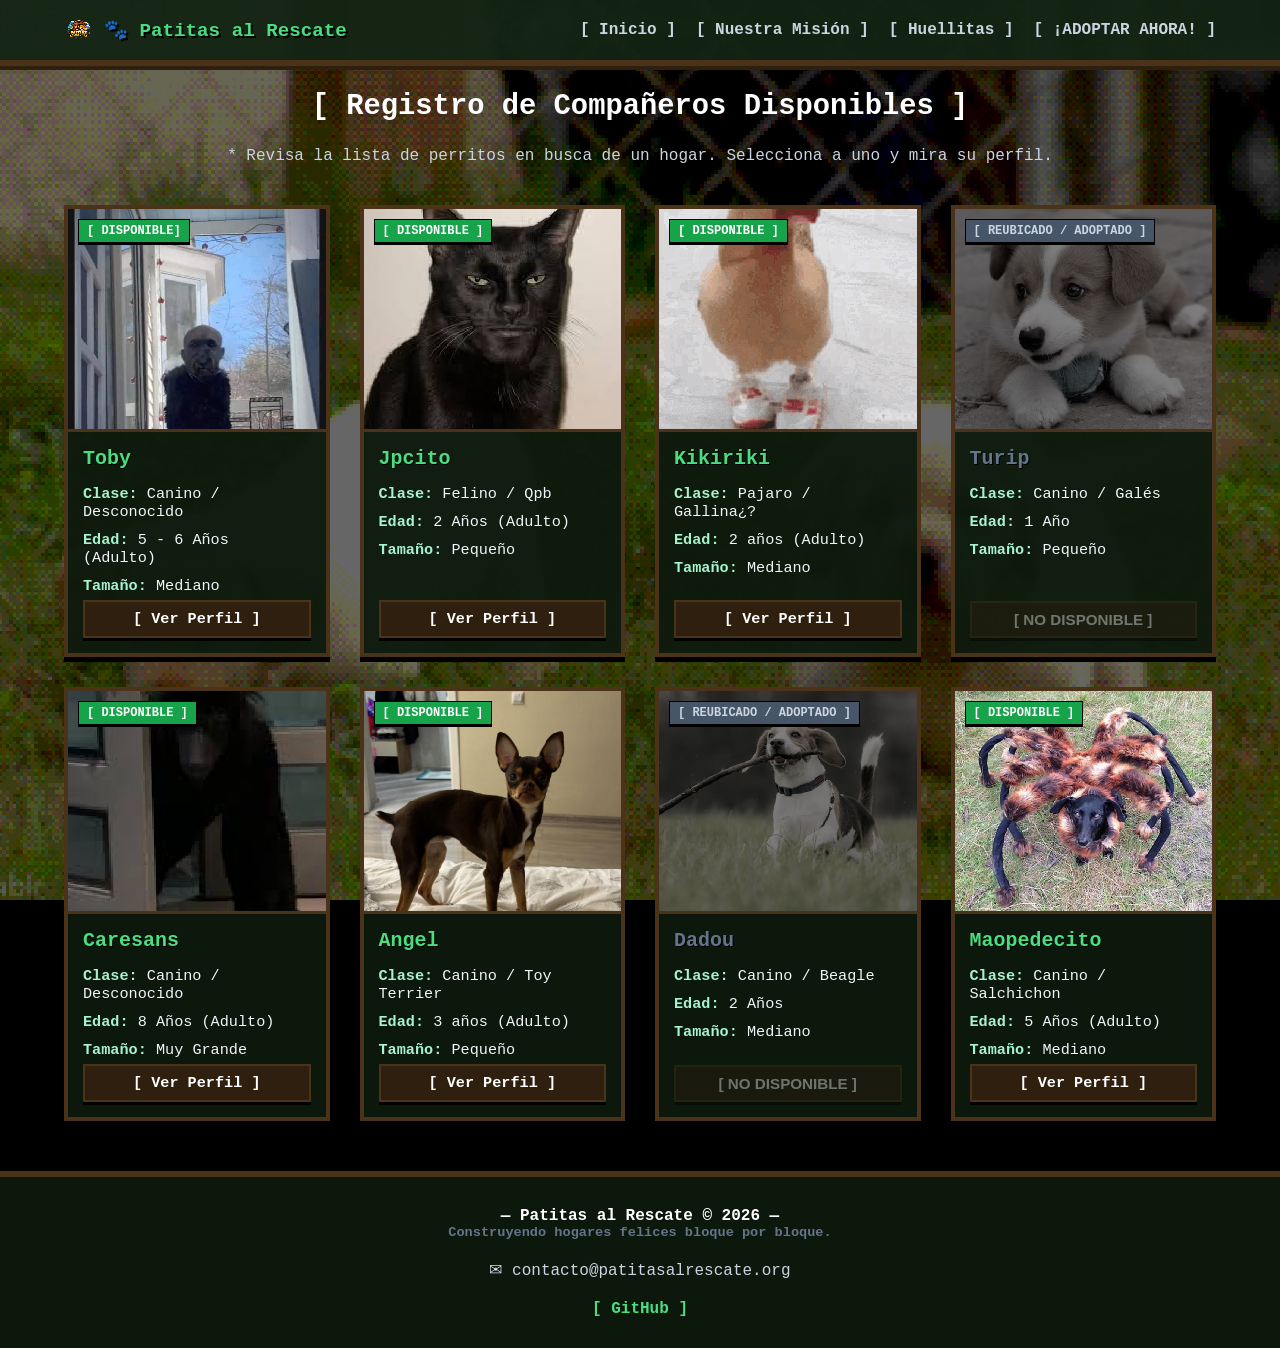
==== adopciones.html @ db3c3951 "feat: adding the pet catalog" ====
<!DOCTYPE html>
<html lang="es">
<head>
    <meta charset="UTF-8">
    <meta name="viewport" content="width=device-width, initial-scale=1.0">
    <title>Catálogo de Adopciones - Patitas al Rescate</title>
    <link rel="stylesheet" href="css/styleadopt.css">
</head>
<body>

    <nav class="navbar">
        <div class="logo-container">
            <a class="logo" href="index.html">
                <img class="nav-icon" src="media/img/icono.jpg" alt="Icono">
                🐾 Patitas al Rescate
            </a>
        </div>
        <div class="nav-links">
            <a href="index.html">[ Inicio ]</a>
            <a href="index.html#misiones">[ Nuestra Misión ]</a>
            <a href="adopciones.html">[ Huellitas ]</a>
            <a class="btn-retro" href="adopciones.html">[ ¡ADOPTAR AHORA! ]</a>
        </div>
    </nav>

    <main class="perfil-main-box">

        <section class="rpg-box" style="margin-bottom: 30px; text-align: center;">
            <h1 class="rpg-title" style="font-size: 1.8rem;">[ Registro de Compañeros Disponibles ]</h1>
            <p class="dialogo-rpg" style="text-align: center; color: #cbd5e1;">
                * Revisa la lista de perritos en busca de un hogar. Selecciona a uno y mira su perfil.
            </p>
        </section>

        <section class="catalogo-grid">

            <article class="tarjeta-rpg disponible">
                <div class="badge-estado status-disponible">[ DISPONIBLE]</div>
                <div class="tarjeta-img-box">
                    <img src="media/img/tobyfuera.jpg" alt="Toby">
                </div>
                <div class="tarjeta-info">
                    <h3 class="pet-name">Toby</h3>
                    <p class="pet-stat"><strong>Clase:</strong> Canino / Desconocido</p>
                    <p class="pet-stat"><strong>Edad:</strong> 5 - 6 Años (Adulto)</p>
                    <p class="pet-stat"><strong>Tamaño:</strong> Mediano</p>
                    <a href="perfil.html" class="btn-tarjeta-quest">[ Ver Perfil ]</a>
                </div>
            </article>

            <article class="tarjeta-rpg disponible">
                <div class="badge-estado status-disponible">[ DISPONIBLE ]</div>
                <div class="tarjeta-img-box">
                    <img src="media/img/Jpcito.jpeg" alt="Jotapecito">
                </div>
                <div class="tarjeta-info">
                    <h3 class="pet-name">Jpcito</h3>
                    <p class="pet-stat"><strong>Clase:</strong> Felino / Qpb</p>
                    <p class="pet-stat"><strong>Edad:</strong> 2 Años (Adulto)</p>
                    <p class="pet-stat"><strong>Tamaño:</strong> Pequeño</p>
                    <a href="perfil.html" class="btn-tarjeta-quest">[ Ver Perfil ]</a>
                </div>
            </article>

            <article class="tarjeta-rpg disponible">
                <div class="badge-estado status-disponible">[ DISPONIBLE ]</div>
                <div class="tarjeta-img-box">
                    <img src="media/img/Kikiriki2.gif" alt="Kikiriki">
                </div>
                <div class="tarjeta-info">
                    <h3 class="pet-name">Kikiriki</h3>
                    <p class="pet-stat"><strong>Clase:</strong> Pajaro / Gallina¿?</p>
                    <p class="pet-stat"><strong>Edad:</strong> 2 años (Adulto)</p>
                    <p class="pet-stat"><strong>Tamaño:</strong> Mediano</p>
                    <a href="perfil.html" class="btn-tarjeta-quest">[ Ver Perfil ]</a>
                </div>
            </article>

            <article class="tarjeta-rpg adoptado">
                <div class="badge-estado status-adoptado">[ REUBICADO / ADOPTADO ]</div>
                <div class="tarjeta-img-box img-blur">
                    <img src="media/img/Turip.jpg" alt="Kira">
                </div>
                <div class="tarjeta-info">
                    <h3 class="pet-name" style="color: #64748b;">Turip</h3>
                    <p class="pet-stat"><strong>Clase:</strong> Canino / Galés</p>
                    <p class="pet-stat"><strong>Edad:</strong> 1 Año</p>
                    <p class="pet-stat"><strong>Tamaño:</strong> Pequeño</p>
                    <button class="btn-tarjeta-quest" disabled style="opacity: 0.4; cursor: not-allowed;">[ NO DISPONIBLE ]</button>
                </div>
            </article>

            <article class="tarjeta-rpg disponible">
                <div class="badge-estado status-disponible">[ DISPONIBLE ]</div>
                <div class="tarjeta-img-box">
                    <img src="media/img/caresans.jpeg" alt="caresans">
                </div>
                <div class="tarjeta-info">
                    <h3 class="pet-name">Caresans</h3>
                    <p class="pet-stat"><strong>Clase:</strong> Canino / Desconocido</p>
                    <p class="pet-stat"><strong>Edad:</strong> 8 Años (Adulto)</p>
                    <p class="pet-stat"><strong>Tamaño:</strong> Muy Grande</p>
                    <a href="perfil.html" class="btn-tarjeta-quest">[ Ver Perfil ]</a>
                </div>
            </article>

            <article class="tarjeta-rpg disponible">
                <div class="badge-estado status-disponible">[ DISPONIBLE ]</div>
                <div class="tarjeta-img-box">
                    <img src="media/img/Angel.png" alt="Angel">
                </div>
                <div class="tarjeta-info">
                    <h3 class="pet-name">Angel</h3>
                    <p class="pet-stat"><strong>Clase:</strong> Canino / Toy Terrier</p>
                    <p class="pet-stat"><strong>Edad:</strong> 3 años (Adulto)</p>
                    <p class="pet-stat"><strong>Tamaño:</strong> Pequeño</p>
                    <a href="perfil.html" class="btn-tarjeta-quest">[ Ver Perfil ]</a>
                </div>
            </article>

            <article class="tarjeta-rpg adoptado">
                <div class="badge-estado status-adoptado">[ REUBICADO / ADOPTADO ]</div>
                <div class="tarjeta-img-box img-blur">
                    <img src="media/img/Dadou.jpg" alt="Dadou">
                </div>
                <div class="tarjeta-info">
                    <h3 class="pet-name" style="color: #64748b;">Dadou</h3>
                    <p class="pet-stat"><strong>Clase:</strong> Canino / Beagle</p>
                    <p class="pet-stat"><strong>Edad:</strong> 2 Años</p>
                    <p class="pet-stat"><strong>Tamaño:</strong> Mediano</p>
                    <button class="btn-tarjeta-quest" disabled style="opacity: 0.4; cursor: not-allowed;">[ NO DISPONIBLE ]</button>
                </div>
            </article>

            <article class="tarjeta-rpg disponible">
                <div class="badge-estado status-disponible">[ DISPONIBLE ]</div>
                <div class="tarjeta-img-box">
                    <img src="media/img/Maopedecito.jpg" alt="Pelusa">
                </div>
                <div class="tarjeta-info">
                    <h3 class="pet-name">Maopedecito</h3>
                    <p class="pet-stat"><strong>Clase:</strong> Canino / Salchichon</p>
                    <p class="pet-stat"><strong>Edad:</strong> 5 Años (Adulto)</p>
                    <p class="pet-stat"><strong>Tamaño:</strong> Mediano</p>
                    <a href="perfil.html" class="btn-tarjeta-quest">[ Ver Perfil ]</a>
                </div>
            </article>

        </section>
    </main>

    <footer class="footer">
        <div class="footer-content">
            <div class="footer-brand">
                <p>— Patitas al Rescate © 2026 —</p>
                <p class="footer-slogan">Construyendo hogares felices bloque por bloque.</p>
            </div>
            <div class="footer-contact">
                <p>✉ contacto@patitasalrescate.org</p>
            </div>
            <div class="footer-links">
                <a href="https://github.com" target="_blank">[ GitHub ]</a>
            </div>
        </div>
    </footer>

</body>
</html>
---- css/styleadopt.css ----
.catalogo-grid {
    display: grid;
    grid-template-columns: 1fr; 
    gap: 30px;
    width: 90%;
    max-width: 1200px;
    margin: 40px auto;
    box-sizing: border-box;
}

body {
    margin: 0;
    padding: 0;
    font-family: 'Courier New', Courier, monospace;
    background-color: #000000;
    background-image: linear-gradient(rgba(0, 0, 0, 0.6), rgba(0, 0, 0, 0.6)), url('../media/img/fondo.gif');
    background-size: cover;
    background-position: center;
    background-repeat: no-repeat;
    background-attachment: fixed;
    color: #ffffff;
    image-rendering: pixelated;
}

.navbar {
    position: sticky;
    top: 0;
    width: 100%;
    box-sizing: border-box;
    display: flex;
    justify-content: space-between;
    align-items: center;
    padding: 15px 5%;
    background-color: rgba(20, 36, 20, 0.95);
    border-bottom: 6px solid #4a3319;
    box-shadow: 0 4px 0 #2e1f0f;
    z-index: 100;
}

.logo {
    display: flex;
    align-items: center;
    color: #4ade80;
    font-weight: bold;
    text-decoration: none;
    font-size: 1.2rem;
    text-shadow: 2px 2px 0px #000;
}

.nav-icon {
    width: 30px;
    height: 30px;
    object-fit: contain;
    margin-right: 10px;
}

.nav-links {
    display: flex;
    gap: 20px;
}

.nav-links a {
    color: #cbd5e1;
    text-decoration: none;
    font-weight: bold;
}

.nav-links a:hover {
    color: #22c55e;
    text-shadow: 1px 1px 0px #000;
}

@media (min-width: 600px) {
    .catalogo-grid {
        grid-template-columns: repeat(2, 1fr);
    }
}

@media (min-width: 900px) {
    .catalogo-grid {
        grid-template-columns: repeat(3, 1fr);
    }
}

@media (min-width: 1200px) {
    .catalogo-grid {
        grid-template-columns: repeat(4, 1fr);
    }
}

.tarjeta-rpg {
    background-color: rgba(13, 26, 13, 0.95);
    border: 4px solid #4a3319;
    box-shadow: 0 5px 0 #000;
    position: relative;
    display: flex;
    flex-direction: column;
    overflow: hidden;
    transition: transform 0.2s ease;
}

.tarjeta-rpg:hover {
    transform: translateY(-4px); 
    border-color: #654321;
}

.tarjeta-img-box {
    width: 100%;
    height: 220px;
    overflow: hidden;
    border-bottom: 3px solid #4a3319;
    background-color: #000;
    display: flex;
    justify-content: center;
    align-items: center;
}

.tarjeta-img-box img {
    width: 100%;
    height: 100%;
    object-fit: cover;
}

.img-blur img {
    filter: grayscale(80%) brightness(50%);
}

.tarjeta-info {
    padding: 15px;
    display: flex;
    flex-direction: column;
    flex-grow: 1;
}

.pet-name {
    color: #4ade80;
    font-size: 1.25rem;
    margin: 0 0 10px 0;
    text-shadow: 1px 1px 0 #000;
}

.pet-stat {
    margin: 5px 0;
    font-size: 0.95rem;
    color: #f1f5f9;
}

.pet-stat strong {
    color: #a7f3d0;
}

.btn-tarjeta-quest {
    margin-top: auto; 
    background-color: #2e1f0f;
    color: #ffffff;
    border: 2px solid #4a3319;
    padding: 8px;
    text-align: center;
    text-decoration: none;
    font-size: 0.95rem;
    font-weight: bold;
    display: block;
    box-shadow: 0 3px 0 #000;
    cursor: pointer;
}

.btn-tarjeta-quest:hover:not(:disabled) {
    background-color: #4a3319;
    color: #4ade80;
}

.badge-estado {
    position: absolute;
    top: 10px;
    left: 10px;
    z-index: 10;
    padding: 4px 8px;
    font-size: 0.75rem;
    font-weight: bold;
    box-shadow: 0 2px 0 #000;
    border: 1px solid #000;
}

.status-disponible {
    background-color: #16a34a;
    color: #fff;
}

.status-adoptado {
    background-color: #475569;
    color: #cbd5e1;
}

.footer {
    margin-top: 50px;
    padding: 30px 5%;
    background-color: rgba(13, 26, 13, 0.95);
    border-top: 6px solid #4a3319;
    box-shadow: 0 -4px 0 rgba(0,0,0,0.5);
}

.footer-content {
    max-width: 800px;
    margin: 0 auto;
    display: flex;
    flex-direction: column;
    align-items: center;
    gap: 20px;
    text-align: center;
}

.footer-brand p { margin: 0; font-weight: bold; }
.footer-slogan { color: #64748b; font-size: 0.85rem; margin-top: 5px; }
.footer-contact p { margin: 0; color: #cbd5e1; }
.footer-links a { color: #4ade80; text-decoration: none; font-weight: bold; }
.footer-links a:hover { color: #ffffff; }

@media (max-width: 600px) {
    .navbar { flex-direction: column; gap: 15px; text-align: center; }
    .nav-links { flex-wrap: wrap; justify-content: center; }
}
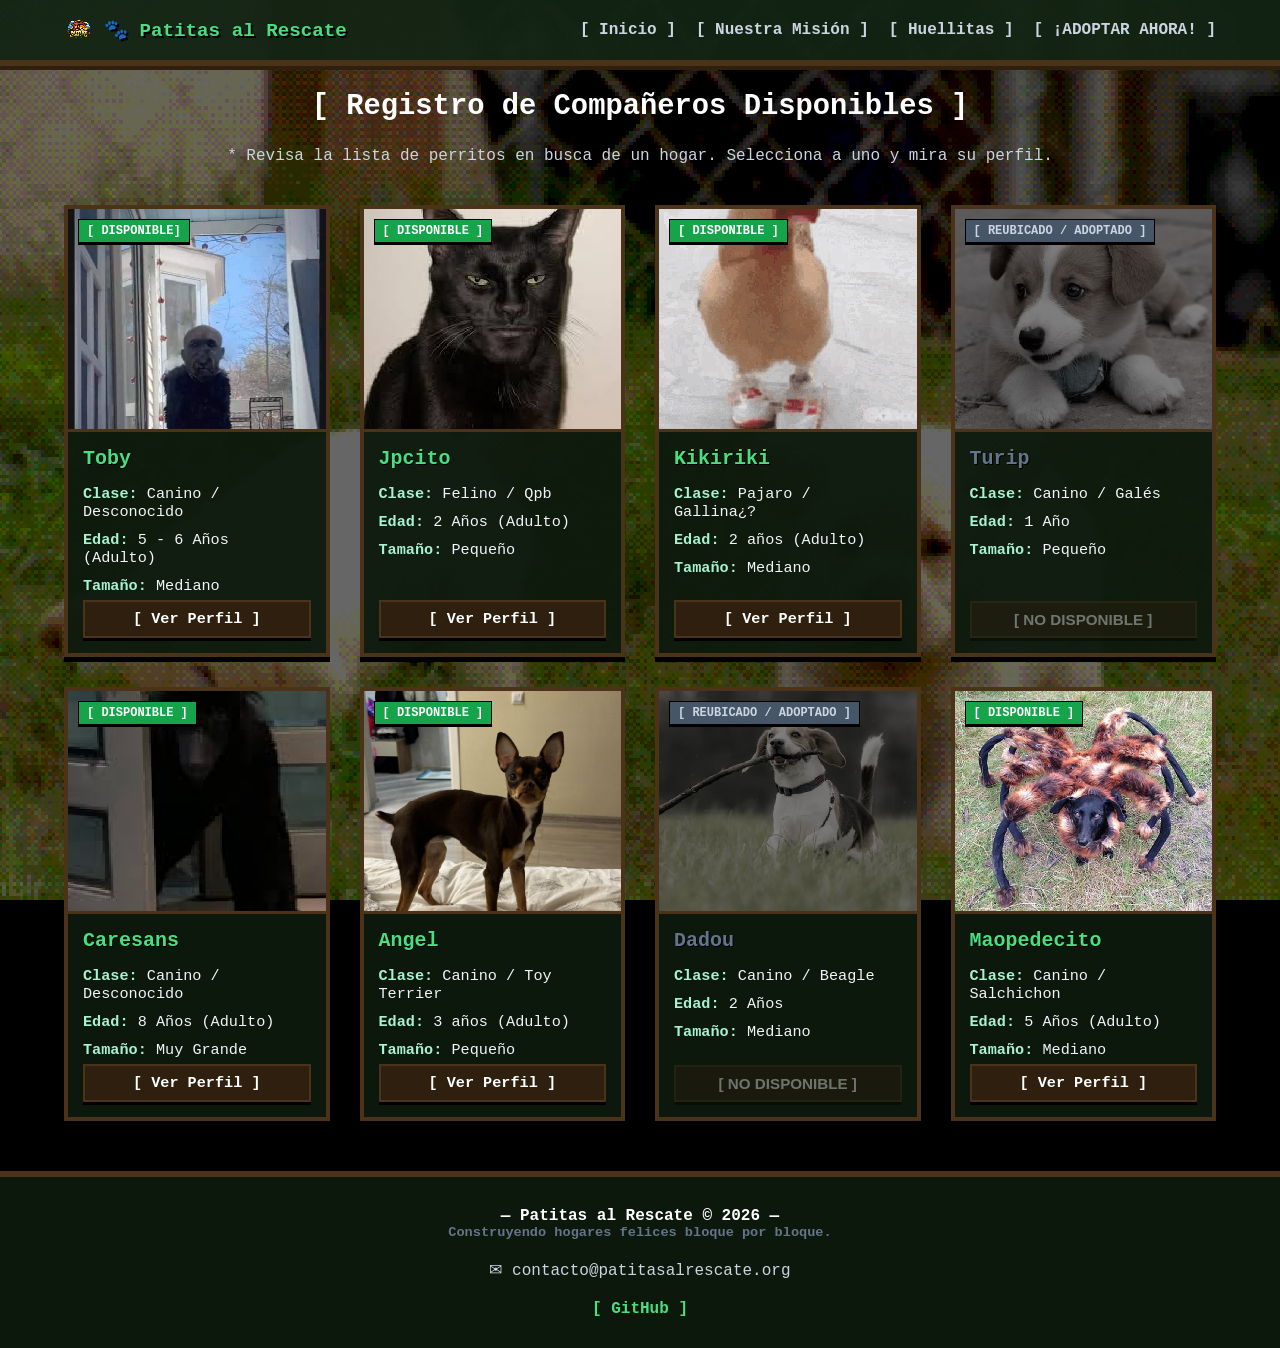
==== commit 856d4769: "update: last corrections" ====
--- a/adopciones.html
+++ b/adopciones.html
@@ -58,7 +58,7 @@
                     <p class="pet-stat"><strong>Clase:</strong> Felino / Qpb</p>
                     <p class="pet-stat"><strong>Edad:</strong> 2 Años (Adulto)</p>
                     <p class="pet-stat"><strong>Tamaño:</strong> Pequeño</p>
-                    <a href="perfil.html" class="btn-tarjeta-quest">[ Ver Perfil ]</a>
+                    <a class="btn-tarjeta-quest">[ Ver Perfil ]</a>
                 </div>
             </article>
 
@@ -72,7 +72,7 @@
                     <p class="pet-stat"><strong>Clase:</strong> Pajaro / Gallina¿?</p>
                     <p class="pet-stat"><strong>Edad:</strong> 2 años (Adulto)</p>
                     <p class="pet-stat"><strong>Tamaño:</strong> Mediano</p>
-                    <a href="perfil.html" class="btn-tarjeta-quest">[ Ver Perfil ]</a>
+                    <a class="btn-tarjeta-quest">[ Ver Perfil ]</a>
                 </div>
             </article>
 
@@ -86,7 +86,7 @@
                     <p class="pet-stat"><strong>Clase:</strong> Canino / Galés</p>
                     <p class="pet-stat"><strong>Edad:</strong> 1 Año</p>
                     <p class="pet-stat"><strong>Tamaño:</strong> Pequeño</p>
-                    <button class="btn-tarjeta-quest" disabled style="opacity: 0.4; cursor: not-allowed;">[ NO DISPONIBLE ]</button>
+                    <button class="btn-tarjeta-quest"  style="opacity: 0.4; cursor: not-allowed;">[ NO DISPONIBLE ]</button>
                 </div>
             </article>
 
@@ -100,7 +100,7 @@
                     <p class="pet-stat"><strong>Clase:</strong> Canino / Desconocido</p>
                     <p class="pet-stat"><strong>Edad:</strong> 8 Años (Adulto)</p>
                     <p class="pet-stat"><strong>Tamaño:</strong> Muy Grande</p>
-                    <a href="perfil.html" class="btn-tarjeta-quest">[ Ver Perfil ]</a>
+                    <a class="btn-tarjeta-quest">[ Ver Perfil ]</a>
                 </div>
             </article>
 
@@ -114,7 +114,7 @@
                     <p class="pet-stat"><strong>Clase:</strong> Canino / Toy Terrier</p>
                     <p class="pet-stat"><strong>Edad:</strong> 3 años (Adulto)</p>
                     <p class="pet-stat"><strong>Tamaño:</strong> Pequeño</p>
-                    <a href="perfil.html" class="btn-tarjeta-quest">[ Ver Perfil ]</a>
+                    <a class="btn-tarjeta-quest">[ Ver Perfil ]</a>
                 </div>
             </article>
 
@@ -142,7 +142,7 @@
                     <p class="pet-stat"><strong>Clase:</strong> Canino / Salchichon</p>
                     <p class="pet-stat"><strong>Edad:</strong> 5 Años (Adulto)</p>
                     <p class="pet-stat"><strong>Tamaño:</strong> Mediano</p>
-                    <a href="perfil.html" class="btn-tarjeta-quest">[ Ver Perfil ]</a>
+                    <a class="btn-tarjeta-quest">[ Ver Perfil ]</a>
                 </div>
             </article>
 
